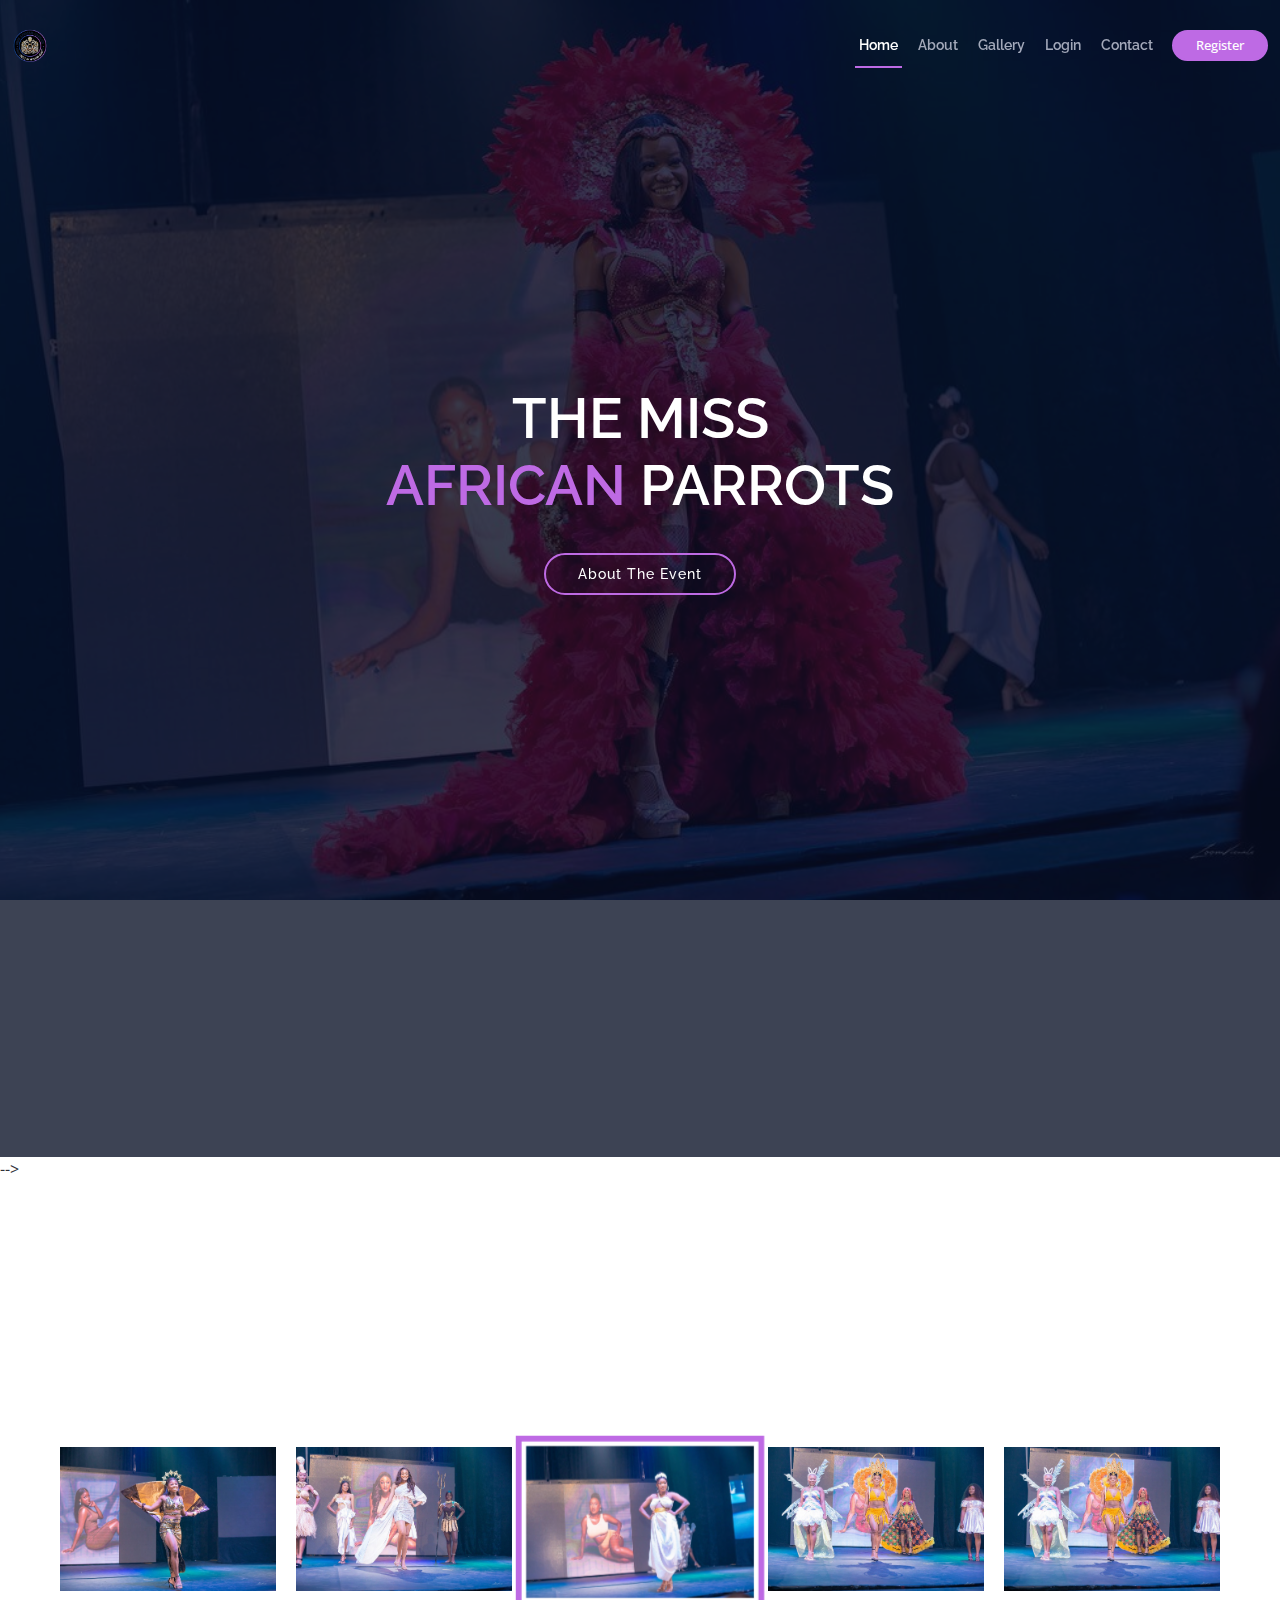
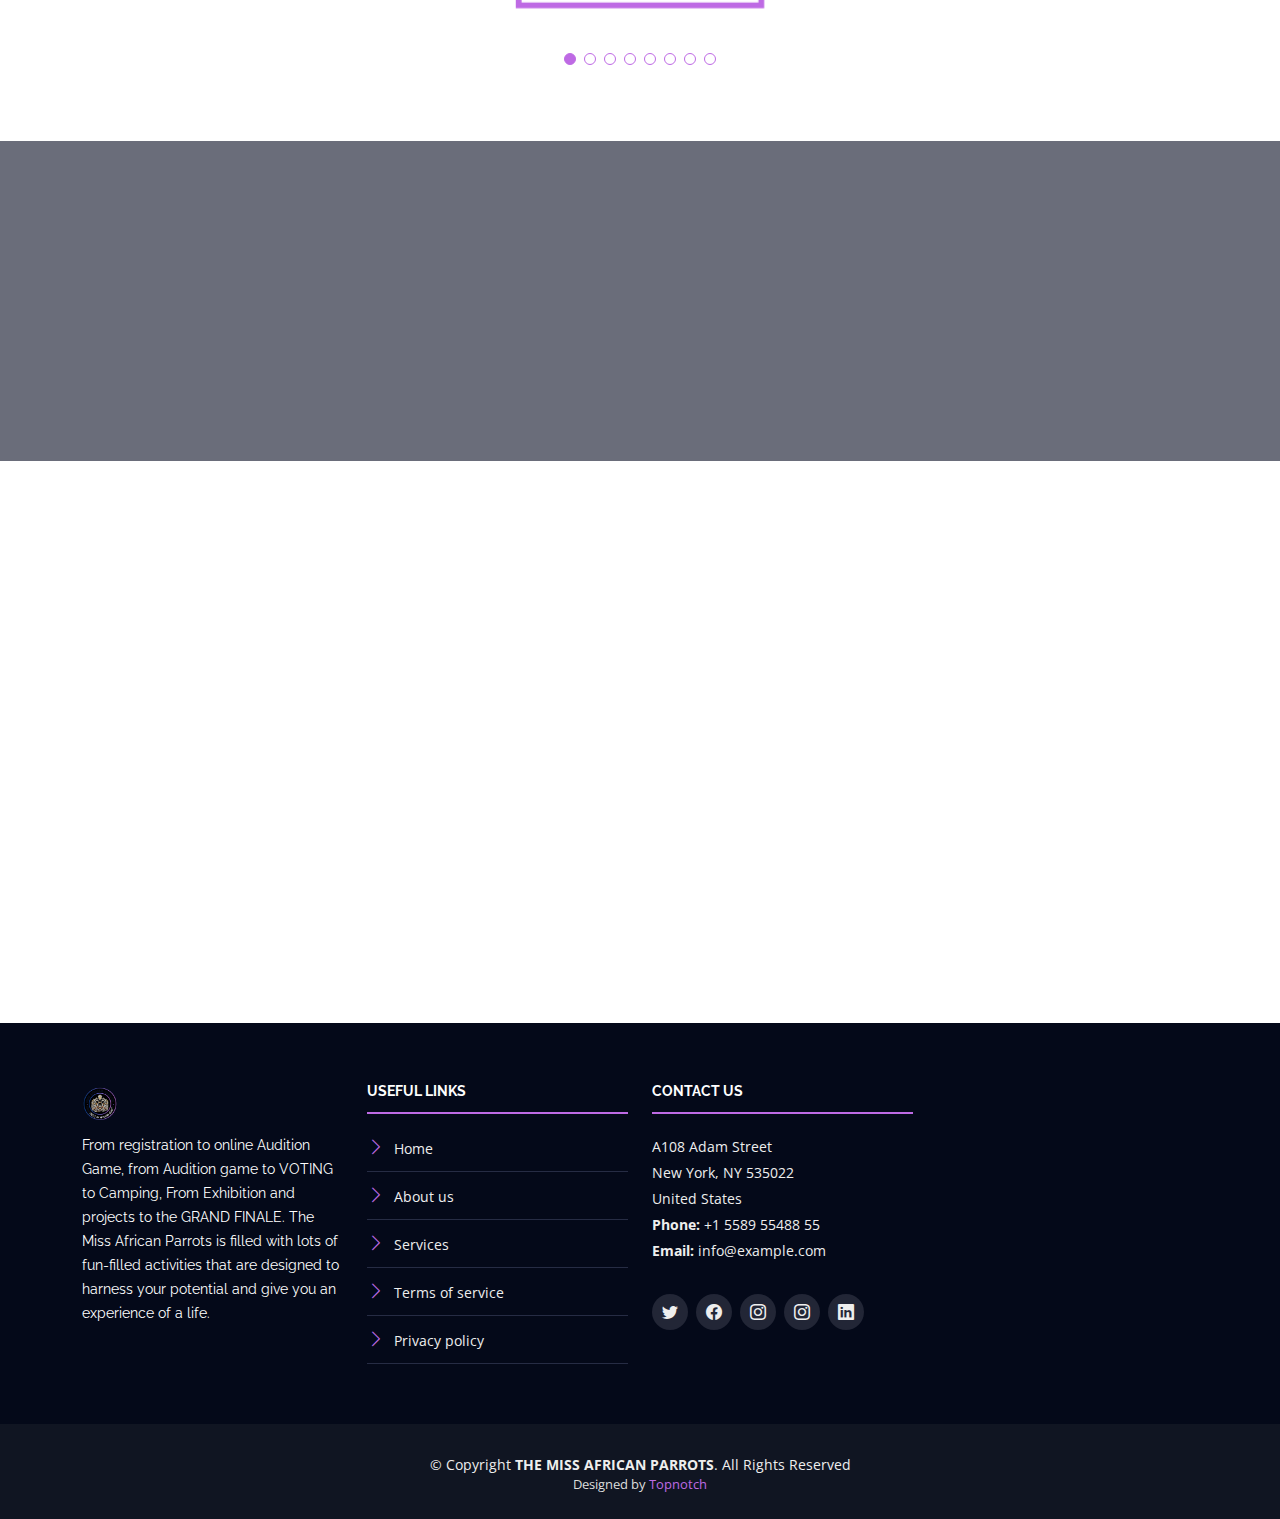
==== Miss African Parrot/index.html @ d66c67ad "Add initial africanparrot pageant files" ====
<!DOCTYPE html>
<html lang="en">

<head>
  <meta charset="utf-8">
  <meta content="width=device-width, initial-scale=1.0" name="viewport">

  <title>Home</title>
  <meta content="" name="description">
  <meta content="" name="keywords">

  <!-- Favicons -->
  <link href="assets/img1/IMG-20240123-WA0003-removebg-preview.png" rel="icon">
  <link href="assets/img1/IMG-20240123-WA0003-removebg-preview.png" rel="apple-touch-icon">

  <!-- Google Fonts -->
  <link href="https://fonts.googleapis.com/css?family=Open+Sans:300,300i,400,400i,700,700i|Raleway:300,400,500,700,800" rel="stylesheet">

  <!-- Vendor CSS Files -->
  <link href="assets/vendor/aos/aos.css" rel="stylesheet">
  <link href="assets/vendor/bootstrap/css/bootstrap.min.css" rel="stylesheet">
  <link href="assets/vendor/bootstrap-icons/bootstrap-icons.css" rel="stylesheet">
  <link href="assets/vendor/glightbox/css/glightbox.min.css" rel="stylesheet">
  <link href="assets/vendor/swiper/swiper-bundle.min.css" rel="stylesheet">

  <!-- Template Main CSS File -->
  <link href="assets/css/style.css" rel="stylesheet">

  <!-- =======================================================
  * Template Name: TheEvent
  * Updated: Jan 29 2024 with Bootstrap v5.3.2
  * Template URL: https://bootstrapmade.com/theevent-conference-event-bootstrap-template/
  * Author: BootstrapMade.com
  * License: https://bootstrapmade.com/license/
  ======================================================== -->
</head>

<body>

  <!-- ======= Header ======= -->
  <header id="header" class="d-flex align-items-center ">
    <div class="container-fluid container-xxl d-flex align-items-center">

      <div id="logo" class="me-auto">
        <!-- Uncomment below if you prefer to use a text logo -->
        <!-- <h1><a href="index.html">The<span>Event</span></a></h1>-->
        <a href="index.html" class="scrollto"><img src="assets/img1/IMG-20240123-WA0003-removebg-preview.png" alt="" title=""></a>
      </div>

      <nav id="navbar" class="navbar order-last order-lg-0">
        <ul>
          <li><a class="nav-link scrollto active" href="#hero">Home</a></li>
          <li><a class="nav-link scrollto" href="./speaker-details.html">About</a></li>
          <!--<li><a class="nav-link scrollto" href="#speakers">Speakers</a></li>-->
          <!--<li><a class="nav-link scrollto" href="#schedule">Schedule</a></li>-->
          <!--<li><a class="nav-link scrollto" href="#venue">Venue</a></li>-->
          <!--<li><a class="nav-link scrollto" href="#hotels">Hotels</a></li>-->
          <li><a class="nav-link scrollto" href="#gallery">Gallery</a></li>
          <li><a class="nav-link scrollto" href="./login.html">Login</a></li>
          <li><a class="nav-link scrollto" href="#contact">Contact</a></li>
        </ul>
        <i class="bi bi-list mobile-nav-toggle"></i>
      </nav><!-- .navbar -->
      <a class="buy-tickets scrollto" href="./rgister.html">Register</a>

    </div>
  </header><!-- End Header -->

  <!-- ======= Hero Section ======= -->
  <section id="hero">
    <div class="hero-container" data-aos="zoom-in" data-aos-delay="100">
      <h1 class="mb-4 pb-0">The Miss<br><span>African</span> Parrots</h1>
      <!--<p class="mb-4 pb-0">10-12 December, Downtown Conference Center, New York</p>-->
      <!--<a href="https://www.youtube.com/watch?v=jDDaplaOz7Q" class="glightbox play-btn mb-4"></a>-->
      <a href="./speaker-details.html" class="about-btn scrollto">About The Event</a>
    </div>
  </section><!-- End Hero Section -->

  <main id="main">

    <!-- ======= About Section ======= -->
    <section id="about">
      <div class="container position-relative" data-aos="fade-up">
        <div class="row">
          <div class="col-lg-6">
            <h2>Our Event</h2>
            <p>From registration to online Audition Game, from Audition game to VOTING to Camping, From
              Exhibition and projects to the GRAND FINALE. The Miss African Parrots is filled with lots of fun-filled 
              activities that are designed to harness your potential and give you an experience of a life.
            </p>
          </div>
          <!--<div class="col-lg-3">
            <h3>Where</h3>
            <p>Downtown Conference Center, New York</p>
          </div>
          <div class="col-lg-3">
            <h3>When</h3>
            <p>Monday to Wednesday<br>10-12 December</p>
          </div>-->
        </div>
      </div>
    </section><!-- End About Section -->

    <!-- ======= Speakers Section ======= -->
    <!--<section id="speakers">
      <div class="container" data-aos="fade-up">
        <div class="section-header">
          <h2>Event Speakers</h2>
          <p>Here are some of our speakers</p>
        </div>

        <div class="row">
          <div class="col-lg-4 col-md-6">
            <div class="speaker" data-aos="fade-up" data-aos-delay="100">
              <img src="assets/img/speakers/1.jpg" alt="Speaker 1" class="img-fluid">
              <div class="details">
                <h3><a href="speaker-details.html">Brenden Legros</a></h3>
                <p>Quas alias incidunt</p>
                <div class="social">
                  <a href=""><i class="bi bi-twitter"></i></a>
                  <a href=""><i class="bi bi-facebook"></i></a>
                  <a href=""><i class="bi bi-instagram"></i></a>
                  <a href=""><i class="bi bi-linkedin"></i></a>
                </div>
              </div>
            </div>
          </div>
          <div class="col-lg-4 col-md-6">
            <div class="speaker" data-aos="fade-up" data-aos-delay="200">
              <img src="assets/img/speakers/2.jpg" alt="Speaker 2" class="img-fluid">
              <div class="details">
                <h3><a href="speaker-details.html">Hubert Hirthe</a></h3>
                <p>Consequuntur odio aut</p>
                <div class="social">
                  <a href=""><i class="bi bi-twitter"></i></a>
                  <a href=""><i class="bi bi-facebook"></i></a>
                  <a href=""><i class="bi bi-instagram"></i></a>
                  <a href=""><i class="bi bi-linkedin"></i></a>
                </div>
              </div>
            </div>
          </div>
          <div class="col-lg-4 col-md-6">
            <div class="speaker" data-aos="fade-up" data-aos-delay="300">
              <img src="assets/img/speakers/3.jpg" alt="Speaker 3" class="img-fluid">
              <div class="details">
                <h3><a href="speaker-details.html">Cole Emmerich</a></h3>
                <p>Fugiat laborum et</p>
                <div class="social">
                  <a href=""><i class="bi bi-twitter"></i></a>
                  <a href=""><i class="bi bi-facebook"></i></a>
                  <a href=""><i class="bi bi-instagram"></i></a>
                  <a href=""><i class="bi bi-linkedin"></i></a>
                </div>
              </div>
            </div>
          </div>
          <div class="col-lg-4 col-md-6">
            <div class="speaker" data-aos="fade-up" data-aos-delay="100">
              <img src="assets/img/speakers/4.jpg" alt="Speaker 4" class="img-fluid">
              <div class="details">
                <h3><a href="speaker-details.html">Jack Christiansen</a></h3>
                <p>Debitis iure vero</p>
                <div class="social">
                  <a href=""><i class="bi bi-twitter"></i></a>
                  <a href=""><i class="bi bi-facebook"></i></a>
                  <a href=""><i class="bi bi-instagram"></i></a>
                  <a href=""><i class="bi bi-linkedin"></i></a>
                </div>
              </div>
            </div>
          </div>
          <div class="col-lg-4 col-md-6">
            <div class="speaker" data-aos="fade-up" data-aos-delay="200">
              <img src="assets/img/speakers/5.jpg" alt="Speaker 5" class="img-fluid">
              <div class="details">
                <h3><a href="speaker-details.html">Alejandrin Littel</a></h3>
                <p>Qui molestiae natus</p>
                <div class="social">
                  <a href=""><i class="bi bi-twitter"></i></a>
                  <a href=""><i class="bi bi-facebook"></i></a>
                  <a href=""><i class="bi bi-instagram"></i></a>
                  <a href=""><i class="bi bi-linkedin"></i></a>
                </div>
              </div>
            </div>
          </div>
          <div class="col-lg-4 col-md-6">
            <div class="speaker" data-aos="fade-up" data-aos-delay="300">
              <img src="assets/img/speakers/6.jpg" alt="Speaker 6" class="img-fluid">
              <div class="details">
                <h3><a href="speaker-details.html">Willow Trantow</a></h3>
                <p>Non autem dicta</p>
                <div class="social">
                  <a href=""><i class="bi bi-twitter"></i></a>
                  <a href=""><i class="bi bi-facebook"></i></a>
                  <a href=""><i class="bi bi-instagram"></i></a>
                  <a href=""><i class="bi bi-linkedin"></i></a>
                </div>
              </div>
            </div>
          </div>
        </div>
      </div>-->

    </section><!-- End Speakers Section -->

    <!-- ======= Schedule Section ======= -->
    <!--<section id="schedule" class="section-with-bg">
      <div class="container" data-aos="fade-up">
        <div class="section-header">
          <h2>Event Schedule</h2>
          <p>Here is our event schedule</p>
        </div>

        <ul class="nav nav-tabs" role="tablist" data-aos="fade-up" data-aos-delay="100">
          <li class="nav-item">
            <a class="nav-link active" href="#day-1" role="tab" data-bs-toggle="tab">Day 1</a>
          </li>
          <li class="nav-item">
            <a class="nav-link" href="#day-2" role="tab" data-bs-toggle="tab">Day 2</a>
          </li>
          <li class="nav-item">
            <a class="nav-link" href="#day-3" role="tab" data-bs-toggle="tab">Day 3</a>
          </li>
        </ul>

        <h3 class="sub-heading">Voluptatem nulla veniam soluta et corrupti consequatur neque eveniet officia. Eius
          necessitatibus voluptatem quis labore perspiciatis quia.</h3>

        <div class="tab-content row justify-content-center" data-aos="fade-up" data-aos-delay="200">

          <!-- Schdule Day 1 -->
          <!--=<div role="tabpanel" class="col-lg-9 tab-pane fade show active" id="day-1">

            <div class="row schedule-item">
              <div class="col-md-2"><time>09:30 AM</time></div>
              <div class="col-md-10">
                <h4>Registration</h4>
                <p>Fugit voluptas iusto maiores temporibus autem numquam magnam.</p>
              </div>
            </div>

            <div class="row schedule-item">
              <div class="col-md-2"><time>10:00 AM</time></div>
              <div class="col-md-10">
                <div class="speaker">
                  <img src="assets/img/speakers/1.jpg" alt="Brenden Legros">
                </div>
                <h4>Keynote <span>Brenden Legros</span></h4>
                <p>Facere provident incidunt quos voluptas.</p>
              </div>
            </div>

            <div class="row schedule-item">
              <div class="col-md-2"><time>11:00 AM</time></div>
              <div class="col-md-10">
                <div class="speaker">
                  <img src="assets/img/speakers/2.jpg" alt="Hubert Hirthe">
                </div>
                <h4>Et voluptatem iusto dicta nobis. <span>Hubert Hirthe</span></h4>
                <p>Maiores dignissimos neque qui cum accusantium ut sit sint inventore.</p>
              </div>
            </div>

            <div class="row schedule-item">
              <div class="col-md-2"><time>12:00 AM</time></div>
              <div class="col-md-10">
                <div class="speaker">
                  <img src="assets/img/speakers/3.jpg" alt="Cole Emmerich">
                </div>
                <h4>Explicabo et rerum quis et ut ea. <span>Cole Emmerich</span></h4>
                <p>Veniam accusantium laborum nihil eos eaque accusantium aspernatur.</p>
              </div>
            </div>

            <div class="row schedule-item">
              <div class="col-md-2"><time>02:00 PM</time></div>
              <div class="col-md-10">
                <div class="speaker">
                  <img src="assets/img/speakers/4.jpg" alt="Jack Christiansen">
                </div>
                <h4>Qui non qui vel amet culpa sequi. <span>Jack Christiansen</span></h4>
                <p>Nam ex distinctio voluptatem doloremque suscipit iusto.</p>
              </div>
            </div>

            <div class="row schedule-item">
              <div class="col-md-2"><time>03:00 PM</time></div>
              <div class="col-md-10">
                <div class="speaker">
                  <img src="assets/img/speakers/5.jpg" alt="Alejandrin Littel">
                </div>
                <h4>Quos ratione neque expedita asperiores. <span>Alejandrin Littel</span></h4>
                <p>Eligendi quo eveniet est nobis et ad temporibus odio quo.</p>
              </div>
            </div>

            <div class="row schedule-item">
              <div class="col-md-2"><time>04:00 PM</time></div>
              <div class="col-md-10">
                <div class="speaker">
                  <img src="assets/img/speakers/6.jpg" alt="Willow Trantow">
                </div>
                <h4>Quo qui praesentium nesciunt <span>Willow Trantow</span></h4>
                <p>Voluptatem et alias dolorum est aut sit enim neque veritatis.</p>
              </div>
            </div>

          </div>-->
          <!-- End Schdule Day 1 -->

          <!-- Schdule Day 2 -->
          <!--<div role="tabpanel" class="col-lg-9  tab-pane fade" id="day-2">

            <div class="row schedule-item">
              <div class="col-md-2"><time>10:00 AM</time></div>
              <div class="col-md-10">
                <div class="speaker">
                  <img src="assets/img/speakers/1.jpg" alt="Brenden Legros">
                </div>
                <h4>Libero corrupti explicabo itaque. <span>Brenden Legros</span></h4>
                <p>Facere provident incidunt quos voluptas.</p>
              </div>
            </div>

            <div class="row schedule-item">
              <div class="col-md-2"><time>11:00 AM</time></div>
              <div class="col-md-10">
                <div class="speaker">
                  <img src="assets/img/speakers/2.jpg" alt="Hubert Hirthe">
                </div>
                <h4>Et voluptatem iusto dicta nobis. <span>Hubert Hirthe</span></h4>
                <p>Maiores dignissimos neque qui cum accusantium ut sit sint inventore.</p>
              </div>
            </div>

            <div class="row schedule-item">
              <div class="col-md-2"><time>12:00 AM</time></div>
              <div class="col-md-10">
                <div class="speaker">
                  <img src="assets/img/speakers/3.jpg" alt="Cole Emmerich">
                </div>
                <h4>Explicabo et rerum quis et ut ea. <span>Cole Emmerich</span></h4>
                <p>Veniam accusantium laborum nihil eos eaque accusantium aspernatur.</p>
              </div>
            </div>

            <div class="row schedule-item">
              <div class="col-md-2"><time>02:00 PM</time></div>
              <div class="col-md-10">
                <div class="speaker">
                  <img src="assets/img/speakers/4.jpg" alt="Jack Christiansen">
                </div>
                <h4>Qui non qui vel amet culpa sequi. <span>Jack Christiansen</span></h4>
                <p>Nam ex distinctio voluptatem doloremque suscipit iusto.</p>
              </div>
            </div>

            <div class="row schedule-item">
              <div class="col-md-2"><time>03:00 PM</time></div>
              <div class="col-md-10">
                <div class="speaker">
                  <img src="assets/img/speakers/5.jpg" alt="Alejandrin Littel">
                </div>
                <h4>Quos ratione neque expedita asperiores. <span>Alejandrin Littel</span></h4>
                <p>Eligendi quo eveniet est nobis et ad temporibus odio quo.</p>
              </div>
            </div>

            <div class="row schedule-item">
              <div class="col-md-2"><time>04:00 PM</time></div>
              <div class="col-md-10">
                <div class="speaker">
                  <img src="assets/img/speakers/6.jpg" alt="Willow Trantow">
                </div>
                <h4>Quo qui praesentium nesciunt <span>Willow Trantow</span></h4>
                <p>Voluptatem et alias dolorum est aut sit enim neque veritatis.</p>
              </div>
            </div>

          </div>-->
          <!-- End Schdule Day 2 -->

          <!-- Schdule Day 3 -->
          <!--<div role="tabpanel" class="col-lg-9  tab-pane fade" id="day-3">

            <div class="row schedule-item">
              <div class="col-md-2"><time>10:00 AM</time></div>
              <div class="col-md-10">
                <div class="speaker">
                  <img src="assets/img/speakers/2.jpg" alt="Hubert Hirthe">
                </div>
                <h4>Et voluptatem iusto dicta nobis. <span>Hubert Hirthe</span></h4>
                <p>Maiores dignissimos neque qui cum accusantium ut sit sint inventore.</p>
              </div>
            </div>

            <div class="row schedule-item">
              <div class="col-md-2"><time>11:00 AM</time></div>
              <div class="col-md-10">
                <div class="speaker">
                  <img src="assets/img/speakers/3.jpg" alt="Cole Emmerich">
                </div>
                <h4>Explicabo et rerum quis et ut ea. <span>Cole Emmerich</span></h4>
                <p>Veniam accusantium laborum nihil eos eaque accusantium aspernatur.</p>
              </div>
            </div>

            <div class="row schedule-item">
              <div class="col-md-2"><time>12:00 AM</time></div>
              <div class="col-md-10">
                <div class="speaker">
                  <img src="assets/img/speakers/1.jpg" alt="Brenden Legros">
                </div>
                <h4>Libero corrupti explicabo itaque. <span>Brenden Legros</span></h4>
                <p>Facere provident incidunt quos voluptas.</p>
              </div>
            </div>

            <div class="row schedule-item">
              <div class="col-md-2"><time>02:00 PM</time></div>
              <div class="col-md-10">
                <div class="speaker">
                  <img src="assets/img/speakers/4.jpg" alt="Jack Christiansen">
                </div>
                <h4>Qui non qui vel amet culpa sequi. <span>Jack Christiansen</span></h4>
                <p>Nam ex distinctio voluptatem doloremque suscipit iusto.</p>
              </div>
            </div>

            <div class="row schedule-item">
              <div class="col-md-2"><time>03:00 PM</time></div>
              <div class="col-md-10">
                <div class="speaker">
                  <img src="assets/img/speakers/5.jpg" alt="Alejandrin Littel">
                </div>
                <h4>Quos ratione neque expedita asperiores. <span>Alejandrin Littel</span></h4>
                <p>Eligendi quo eveniet est nobis et ad temporibus odio quo.</p>
              </div>
            </div>

            <div class="row schedule-item">
              <div class="col-md-2"><time>04:00 PM</time></div>
              <div class="col-md-10">
                <div class="speaker">
                  <img src="assets/img/speakers/6.jpg" alt="Willow Trantow">
                </div>
                <h4>Quo qui praesentium nesciunt <span>Willow Trantow</span></h4>
                <p>Voluptatem et alias dolorum est aut sit enim neque veritatis.</p>
              </div>
            </div>

          </div>-->
          <!-- End Schdule Day 2 -->

        </div>

      </div>

    </section>--><!-- End Schedule Section -->

    <!-- ======= Venue Section ======= -->
    <!--<section id="venue">

      <div class="container-fluid" data-aos="fade-up">

        <div class="section-header">
          <h2>Event Venue</h2>
          <p>Event venue location info and gallery</p>
        </div>

        <div class="row g-0">
          <div class="col-lg-6 venue-map">
            <iframe src="https://www.google.com/maps/embed?pb=!1m14!1m8!1m3!1d12097.433213460943!2d-74.0062269!3d40.7101282!3m2!1i1024!2i768!4f13.1!3m3!1m2!1s0x0%3A0xb89d1fe6bc499443!2sDowntown+Conference+Center!5e0!3m2!1smk!2sbg!4v1539943755621" frameborder="0" style="border:0" allowfullscreen></iframe>
          </div>

          <div class="col-lg-6 venue-info">
            <div class="row justify-content-center">
              <div class="col-11 col-lg-8 position-relative">
                <h3>Downtown Conference Center, New York</h3>
                <p>Iste nobis eum sapiente sunt enim dolores labore accusantium autem. Cumque beatae ipsam. Est quae sit qui voluptatem corporis velit. Qui maxime accusamus possimus. Consequatur sequi et ea suscipit enim nesciunt quia velit.</p>
              </div>
            </div>
          </div>
        </div>

      </div>

      <div class="container-fluid venue-gallery-container" data-aos="fade-up" data-aos-delay="100">
        <div class="row g-0">

          <div class="col-lg-3 col-md-4">
            <div class="venue-gallery">
              <a href="assets/img/venue-gallery/1.jpg" class="glightbox" data-gall="venue-gallery">
                <img src="assets/img/venue-gallery/1.jpg" alt="" class="img-fluid">
              </a>
            </div>
          </div>

          <div class="col-lg-3 col-md-4">
            <div class="venue-gallery">
              <a href="assets/img/venue-gallery/2.jpg" class="glightbox" data-gall="venue-gallery">
                <img src="assets/img/venue-gallery/2.jpg" alt="" class="img-fluid">
              </a>
            </div>
          </div>

          <div class="col-lg-3 col-md-4">
            <div class="venue-gallery">
              <a href="assets/img/venue-gallery/3.jpg" class="glightbox" data-gall="venue-gallery">
                <img src="assets/img/venue-gallery/3.jpg" alt="" class="img-fluid">
              </a>
            </div>
          </div>

          <div class="col-lg-3 col-md-4">
            <div class="venue-gallery">
              <a href="assets/img/venue-gallery/4.jpg" class="glightbox" data-gall="venue-gallery">
                <img src="assets/img/venue-gallery/4.jpg" alt="" class="img-fluid">
              </a>
            </div>
          </div>

          <div class="col-lg-3 col-md-4">
            <div class="venue-gallery">
              <a href="assets/img/venue-gallery/5.jpg" class="glightbox" data-gall="venue-gallery">
                <img src="assets/img/venue-gallery/5.jpg" alt="" class="img-fluid">
              </a>
            </div>
          </div>

          <div class="col-lg-3 col-md-4">
            <div class="venue-gallery">
              <a href="assets/img/venue-gallery/6.jpg" class="glightbox" data-gall="venue-gallery">
                <img src="assets/img/venue-gallery/6.jpg" alt="" class="img-fluid">
              </a>
            </div>
          </div>

          <div class="col-lg-3 col-md-4">
            <div class="venue-gallery">
              <a href="assets/img/venue-gallery/7.jpg" class="glightbox" data-gall="venue-gallery">
                <img src="assets/img/venue-gallery/7.jpg" alt="" class="img-fluid">
              </a>
            </div>
          </div>

          <div class="col-lg-3 col-md-4">
            <div class="venue-gallery">
              <a href="assets/img/venue-gallery/8.jpg" class="glightbox" data-gall="venue-gallery">
                <img src="assets/img/venue-gallery/8.jpg" alt="" class="img-fluid">
              </a>
            </div>
          </div>

        </div>
      </div>

    </section>--><!-- End Venue Section -->

    <!-- ======= Hotels Section ======= -->
    <!--<section id="hotels" class="section-with-bg">

      <div class="container" data-aos="fade-up">
        <div class="section-header">
          <h2>Hotels</h2>
          <p>Her are some nearby hotels</p>
        </div>

        <div class="row" data-aos="fade-up" data-aos-delay="100">

          <div class="col-lg-4 col-md-6">
            <div class="hotel">
              <div class="hotel-img">
                <img src="assets/img/hotels/1.jpg" alt="Hotel 1" class="img-fluid">
              </div>
              <h3><a href="#">Hotel 1</a></h3>
              <div class="stars">
                <i class="bi bi-star-fill"></i>
                <i class="bi bi-star-fill"></i>
                <i class="bi bi-star-fill"></i>
                <i class="bi bi-star-fill"></i>
                <i class="bi bi-star-fill"></i>
              </div>
              <p>0.4 Mile from the Venue</p>
            </div>
          </div>

          <div class="col-lg-4 col-md-6">
            <div class="hotel">
              <div class="hotel-img">
                <img src="assets/img/hotels/2.jpg" alt="Hotel 2" class="img-fluid">
              </div>
              <h3><a href="#">Hotel 2</a></h3>
              <div class="stars">
                <i class="bi bi-star-fill"></i>
                <i class="bi bi-star-fill"></i>
                <i class="bi bi-star-fill"></i>
                <i class="bi bi-star-fill"></i>
                <i class="bi bi-star-fill-half-full"></i>
              </div>
              <p>0.5 Mile from the Venue</p>
            </div>
          </div>

          <div class="col-lg-4 col-md-6">
            <div class="hotel">
              <div class="hotel-img">
                <img src="assets/img/hotels/3.jpg" alt="Hotel 3" class="img-fluid">
              </div>
              <h3><a href="#">Hotel 3</a></h3>
              <div class="stars">
                <i class="bi bi-star-fill"></i>
                <i class="bi bi-star-fill"></i>
                <i class="bi bi-star-fill"></i>
                <i class="bi bi-star-fill"></i>
              </div>
              <p>0.6 Mile from the Venue</p>
            </div>
          </div>

        </div>
      </div>

    </section>--><!-- End Hotels Section -->

    <!-- ======= Gallery Section ======= -->
    <section id="gallery">

      <div class="container" data-aos="fade-up">
        <div class="section-header">
          <h2>Gallery</h2>
          <p>Check our gallery from the recent events</p>
        </div>
      </div>

      <div class="gallery-slider swiper">
        <div class="swiper-wrapper align-items-center">
          <div class="swiper-slide"><a href="assets/img1/IMG-20240201-WA0002.jpg" class="gallery-lightbox"><img src="assets/img1/IMG-20240201-WA0002.jpg" class="img-fluid" alt=""></a></div>
          <div class="swiper-slide"><a href="assets/img1/IMG-20240201-WA0003.jpg" class="gallery-lightbox"><img src="assets/img1/IMG-20240201-WA0004.jpg" class="img-fluid" alt=""></a></div>
          <div class="swiper-slide"><a href="assets/img1/IMG-20240201-WA0004.jpg" class="gallery-lightbox"><img src="assets/img1/IMG-20240201-WA0004.jpg" class="img-fluid" alt=""></a></div>
          <div class="swiper-slide"><a href="assets/img1/IMG-20240201-WA0005.jpg" class="gallery-lightbox"><img src="assets/img1/IMG-20240201-WA0005.jpg" class="img-fluid" alt=""></a></div>
          <div class="swiper-slide"><a href="assets/img1/IMG-20240201-WA0006.jpg" class="gallery-lightbox"><img src="assets/img1/IMG-20240201-WA0006.jpg" class="img-fluid" alt=""></a></div>
          <div class="swiper-slide"><a href="assets/img1/IMG-20240201-WA0007.jpg" class="gallery-lightbox"><img src="assets/img1/IMG-20240201-WA0007.jpg" class="img-fluid" alt=""></a></div>
          <div class="swiper-slide"><a href="assets/img1/IMG-20240201-WA0009.jpg" class="gallery-lightbox"><img src="assets/img1/IMG-20240201-WA0009.jpg" class="img-fluid" alt=""></a></div>
          <div class="swiper-slide"><a href="assets/img1/IMG-20240201-WA0010.jpg" class="gallery-lightbox"><img src="assets/img1/IMG-20240201-WA0010.jpg" class="img-fluid" alt=""></a></div>
        </div>
        <div class="swiper-pagination"></div>
      </div>

    </section><!-- End Gallery Section -->

    <!-- ======= Supporters Section ======= -->
    <!--<section id="supporters" class="section-with-bg">

      <div class="container" data-aos="fade-up">
        <div class="section-header">
          <h2>Sponsors</h2>
        </div>

        <div class="row no-gutters supporters-wrap clearfix" data-aos="zoom-in" data-aos-delay="100">

          <div class="col-lg-3 col-md-4 col-xs-6">
            <div class="supporter-logo">
              <img src="assets/img/supporters/1.png" class="img-fluid" alt="">
            </div>
          </div>

          <div class="col-lg-3 col-md-4 col-xs-6">
            <div class="supporter-logo">
              <img src="assets/img/supporters/2.png" class="img-fluid" alt="">
            </div>
          </div>

          <div class="col-lg-3 col-md-4 col-xs-6">
            <div class="supporter-logo">
              <img src="assets/img/supporters/3.png" class="img-fluid" alt="">
            </div>
          </div>

          <div class="col-lg-3 col-md-4 col-xs-6">
            <div class="supporter-logo">
              <img src="assets/img/supporters/4.png" class="img-fluid" alt="">
            </div>
          </div>

          <div class="col-lg-3 col-md-4 col-xs-6">
            <div class="supporter-logo">
              <img src="assets/img/supporters/5.png" class="img-fluid" alt="">
            </div>
          </div>

          <div class="col-lg-3 col-md-4 col-xs-6">
            <div class="supporter-logo">
              <img src="assets/img/supporters/6.png" class="img-fluid" alt="">
            </div>
          </div>

          <div class="col-lg-3 col-md-4 col-xs-6">
            <div class="supporter-logo">
              <img src="assets/img/supporters/7.png" class="img-fluid" alt="">
            </div>
          </div>

          <div class="col-lg-3 col-md-4 col-xs-6">
            <div class="supporter-logo">
              <img src="assets/img/supporters/8.png" class="img-fluid" alt="">
            </div>
          </div>

        </div>

      </div>

    </section>--><!-- End Sponsors Section -->

    <!-- =======  F.A.Q Section ======= -->
    <!--<section id="faq">

      <div class="container" data-aos="fade-up">

        <div class="section-header">
          <h2>F.A.Q </h2>
        </div>

        <div class="row justify-content-center" data-aos="fade-up" data-aos-delay="100">
          <div class="col-lg-9">

            <ul class="faq-list">

              <li>
                <div data-bs-toggle="collapse" class="collapsed question" href="#faq1">Non consectetur a erat nam at lectus urna duis? <i class="bi bi-chevron-down icon-show"></i><i class="bi bi-chevron-up icon-close"></i></div>
                <div id="faq1" class="collapse" data-bs-parent=".faq-list">
                  <p>
                    Feugiat pretium nibh ipsum consequat. Tempus iaculis urna id volutpat lacus laoreet non curabitur gravida. Venenatis lectus magna fringilla urna porttitor rhoncus dolor purus non.
                  </p>
                </div>
              </li>

              <li>
                <div data-bs-toggle="collapse" href="#faq2" class="collapsed question">Feugiat scelerisque varius morbi enim nunc faucibus a pellentesque? <i class="bi bi-chevron-down icon-show"></i><i class="bi bi-chevron-up icon-close"></i></div>
                <div id="faq2" class="collapse" data-bs-parent=".faq-list">
                  <p>
                    Dolor sit amet consectetur adipiscing elit pellentesque habitant morbi. Id interdum velit laoreet id donec ultrices. Fringilla phasellus faucibus scelerisque eleifend donec pretium. Est pellentesque elit ullamcorper dignissim. Mauris ultrices eros in cursus turpis massa tincidunt dui.
                  </p>
                </div>
              </li>

              <li>
                <div data-bs-toggle="collapse" href="#faq3" class="collapsed question">Dolor sit amet consectetur adipiscing elit pellentesque habitant morbi? <i class="bi bi-chevron-down icon-show"></i><i class="bi bi-chevron-up icon-close"></i></div>
                <div id="faq3" class="collapse" data-bs-parent=".faq-list">
                  <p>
                    Eleifend mi in nulla posuere sollicitudin aliquam ultrices sagittis orci. Faucibus pulvinar elementum integer enim. Sem nulla pharetra diam sit amet nisl suscipit. Rutrum tellus pellentesque eu tincidunt. Lectus urna duis convallis convallis tellus. Urna molestie at elementum eu facilisis sed odio morbi quis
                  </p>
                </div>
              </li>

              <li>
                <div data-bs-toggle="collapse" href="#faq4" class="collapsed question">Ac odio tempor orci dapibus. Aliquam eleifend mi in nulla? <i class="bi bi-chevron-down icon-show"></i><i class="bi bi-chevron-up icon-close"></i></div>
                <div id="faq4" class="collapse" data-bs-parent=".faq-list">
                  <p>
                    Dolor sit amet consectetur adipiscing elit pellentesque habitant morbi. Id interdum velit laoreet id donec ultrices. Fringilla phasellus faucibus scelerisque eleifend donec pretium. Est pellentesque elit ullamcorper dignissim. Mauris ultrices eros in cursus turpis massa tincidunt dui.
                  </p>
                </div>
              </li>

              <li>
                <div data-bs-toggle="collapse" href="#faq5" class="collapsed question">Tempus quam pellentesque nec nam aliquam sem et tortor consequat? <i class="bi bi-chevron-down icon-show"></i><i class="bi bi-chevron-up icon-close"></i></div>
                <div id="faq5" class="collapse" data-bs-parent=".faq-list">
                  <p>
                    Molestie a iaculis at erat pellentesque adipiscing commodo. Dignissim suspendisse in est ante in. Nunc vel risus commodo viverra maecenas accumsan. Sit amet nisl suscipit adipiscing bibendum est. Purus gravida quis blandit turpis cursus in
                  </p>
                </div>
              </li>

              <li>
                <div data-bs-toggle="collapse" href="#faq6" class="collapsed question">Tortor vitae purus faucibus ornare. Varius vel pharetra vel turpis nunc eget lorem dolor? <i class="bi bi-chevron-down icon-show"></i><i class="bi bi-chevron-up icon-close"></i></div>
                <div id="faq6" class="collapse" data-bs-parent=".faq-list">
                  <p>
                    Laoreet sit amet cursus sit amet dictum sit amet justo. Mauris vitae ultricies leo integer malesuada nunc vel. Tincidunt eget nullam non nisi est sit amet. Turpis nunc eget lorem dolor sed. Ut venenatis tellus in metus vulputate eu scelerisque. Pellentesque diam volutpat commodo sed egestas egestas fringilla phasellus faucibus. Nibh tellus molestie nunc non blandit massa enim nec.
                  </p>
                </div>
              </li>

            </ul>

          </div>
        </div>

      </div>

    </section>--><!-- End  F.A.Q Section -->

    <!-- ======= Subscribe Section ======= -->
    <section id="subscribe">
      <div class="container" data-aos="zoom-in">
        <div class="section-header">
          <h2>Newsletter</h2>
          <p>Be among the first to get our latest news by subscribing to our newsletter</p>
        </div>

        <form method="POST" action="#">
          <div class="row justify-content-center">
            <div class="col-lg-6 col-md-10 d-flex">
              <input type="text" class="form-control" placeholder="Enter your Email">
              <button type="submit" class="ms-2">Subscribe</button>
            </div>
          </div>
        </form>

      </div>
    </section><!-- End Subscribe Section -->

    <!-- ======= Buy Ticket Section ======= -->
    <!--<section id="buy-tickets" class="section-with-bg">
      <div class="container" data-aos="fade-up">

        <div class="section-header">
          <h2>Buy Tickets</h2>
          <p>Velit consequatur consequatur inventore iste fugit unde omnis eum aut.</p>
        </div>

        <div class="row">
          <div class="col-lg-4" data-aos="fade-up" data-aos-delay="100">
            <div class="card mb-5 mb-lg-0">
              <div class="card-body">
                <h5 class="card-title text-muted text-uppercase text-center">Standard Access</h5>
                <h6 class="card-price text-center">$150</h6>
                <hr>
                <ul class="fa-ul">
                  <li><span class="fa-li"><i class="fa fa-check"></i></span>Regular Seating</li>
                  <li><span class="fa-li"><i class="fa fa-check"></i></span>Coffee Break</li>
                  <li><span class="fa-li"><i class="fa fa-check"></i></span>Custom Badge</li>
                  <li class="text-muted"><span class="fa-li"><i class="fa fa-times"></i></span>Community Access</li>
                  <li class="text-muted"><span class="fa-li"><i class="fa fa-times"></i></span>Workshop Access</li>
                  <li class="text-muted"><span class="fa-li"><i class="fa fa-times"></i></span>After Party</li>
                </ul>
                <hr>
                <div class="text-center">
                  <button type="button" class="btn" data-bs-toggle="modal" data-bs-target="#buy-ticket-modal" data-ticket-type="standard-access">Buy Now</button>
                </div>
              </div>
            </div>
          </div>
          <div class="col-lg-4" data-aos="fade-up" data-aos-delay="200">
            <div class="card mb-5 mb-lg-0">
              <div class="card-body">
                <h5 class="card-title text-muted text-uppercase text-center">Pro Access</h5>
                <h6 class="card-price text-center">$250</h6>
                <hr>
                <ul class="fa-ul">
                  <li><span class="fa-li"><i class="fa fa-check"></i></span>Regular Seating</li>
                  <li><span class="fa-li"><i class="fa fa-check"></i></span>Coffee Break</li>
                  <li><span class="fa-li"><i class="fa fa-check"></i></span>Custom Badge</li>
                  <li><span class="fa-li"><i class="fa fa-check"></i></span>Community Access</li>
                  <li class="text-muted"><span class="fa-li"><i class="fa fa-times"></i></span>Workshop Access</li>
                  <li class="text-muted"><span class="fa-li"><i class="fa fa-times"></i></span>After Party</li>
                </ul>
                <hr>
                <div class="text-center">
                  <button type="button" class="btn" data-bs-toggle="modal" data-bs-target="#buy-ticket-modal" data-ticket-type="pro-access">Buy Now</button>
                </div>
              </div>
            </div>
          </div>-->
          <!-- Pro Tier -->
          <!--<div class="col-lg-4" data-aos="fade-up" data-aos-delay="300">
            <div class="card">
              <div class="card-body">
                <h5 class="card-title text-muted text-uppercase text-center">Premium Access</h5>
                <h6 class="card-price text-center">$350</h6>
                <hr>
                <ul class="fa-ul">
                  <li><span class="fa-li"><i class="fa fa-check"></i></span>Regular Seating</li>
                  <li><span class="fa-li"><i class="fa fa-check"></i></span>Coffee Break</li>
                  <li><span class="fa-li"><i class="fa fa-check"></i></span>Custom Badge</li>
                  <li><span class="fa-li"><i class="fa fa-check"></i></span>Community Access</li>
                  <li><span class="fa-li"><i class="fa fa-check"></i></span>Workshop Access</li>
                  <li><span class="fa-li"><i class="fa fa-check"></i></span>After Party</li>
                </ul>
                <hr>
                <div class="text-center">
                  <button type="button" class="btn" data-bs-toggle="modal" data-bs-target="#buy-ticket-modal" data-ticket-type="premium-access">Buy Now</button>
                </div>

              </div>
            </div>
          </div>
        </div>

      </div>-->

      <!-- Modal Order Form -->
      <!--<div id="buy-ticket-modal" class="modal fade">
        <div class="modal-dialog" role="document">
          <div class="modal-content">
            <div class="modal-header">
              <h4 class="modal-title">Buy Tickets</h4>
              <button type="button" class="btn-close" data-bs-dismiss="modal" aria-label="Close"></button>
            </div>
            <div class="modal-body">
              <form method="POST" action="#">
                <div class="form-group">
                  <input type="text" class="form-control" name="your-name" placeholder="Your Name">
                </div>
                <div class="form-group mt-3">
                  <input type="text" class="form-control" name="your-email" placeholder="Your Email">
                </div>
                <div class="form-group mt-3">
                  <select id="ticket-type" name="ticket-type" class="form-select">
                    <option value="">-- Select Your Ticket Type --</option>
                    <option value="standard-access">Standard Access</option>
                    <option value="pro-access">Pro Access</option>
                    <option value="premium-access">Premium Access</option>
                  </select>
                </div>
                <div class="text-center mt-3">
                  <button type="submit" class="btn">Buy Now</button>
                </div>
              </form>
            </div>
          </div>--><!-- /.modal-content -->
        </div><!-- /.modal-dialog -->
      </div><!-- /.modal -->

    </section><!-- End Buy Ticket Section -->

    <!-- ======= Contact Section ======= -->
    <section id="contact" class="section-bg">

      <div class="container" data-aos="fade-up">

        <div class="section-header">
          <h2>Contact Us</h2>
          <!--<p>Nihil officia ut sint molestiae tenetur.</p>-->
        </div>

        <!--<div class="row contact-info">

          <div class="col-md-4">
            <div class="contact-address">
              <i class="bi bi-geo-alt"></i>
              <h3>Address</h3>
              <address>A108 Adam Street, NY 535022, USA</address>
            </div>
          </div>

          <div class="col-md-4">
            <div class="contact-phone">
              <i class="bi bi-phone"></i>
              <h3>Phone Number</h3>
              <p><a href="tel:+155895548855">+1 5589 55488 55</a></p>
            </div>
          </div>

          <div class="col-md-4">
            <div class="contact-email">
              <i class="bi bi-envelope"></i>
              <h3>Email</h3>
              <p><a href="mailto:info@example.com">info@example.com</a></p>
            </div>
          </div>

        </div>-->

        <div class="form">
          <form action="forms/contact.php" method="post" role="form" class="php-email-form">
            <div class="row">
              <div class="form-group col-md-6">
                <input type="text" name="name" class="form-control" id="name" placeholder="Your Name" required>
              </div>
              <div class="form-group col-md-6 mt-3 mt-md-0">
                <input type="email" class="form-control" name="email" id="email" placeholder="Your Email" required>
              </div>
            </div>
            <div class="form-group mt-3">
              <input type="text" class="form-control" name="subject" id="subject" placeholder="Subject" required>
            </div>
            <div class="form-group mt-3">
              <textarea class="form-control" name="message" rows="5" placeholder="Message" required></textarea>
            </div>
            <div class="my-3">
              <div class="loading">Loading</div>
              <div class="error-message"></div>
              <div class="sent-message">Your message has been sent. Thank you!</div>
            </div>
            <div class="text-center"><button type="submit">Send Message</button></div>
          </form>
        </div>

      </div>
    </section><!-- End Contact Section -->

  </main><!-- End #main -->

  <!-- ======= Footer ======= -->
  <footer id="footer">
    <div class="footer-top">
      <div class="container">
        <div class="row">

          <div class="col-lg-3 col-md-6 footer-info">
            <img src="assets/img1/IMG-20240123-WA0003-removebg-preview.png" alt="TheEvenet">
            <p>From registration to online Audition Game, from Audition game to VOTING to Camping, From Exhibition and projects to the GRAND FINALE. The Miss African Parrots is filled with lots of fun-filled activities that are designed to harness your potential and give you an experience of a life.</p>
          </div>

          <div class="col-lg-3 col-md-6 footer-links">
            <h4>Useful Links</h4>
            <ul>
              <li><i class="bi bi-chevron-right"></i> <a href="#">Home</a></li>
              <li><i class="bi bi-chevron-right"></i> <a href="#">About us</a></li>
              <li><i class="bi bi-chevron-right"></i> <a href="#">Services</a></li>
              <li><i class="bi bi-chevron-right"></i> <a href="#">Terms of service</a></li>
              <li><i class="bi bi-chevron-right"></i> <a href="#">Privacy policy</a></li>
            </ul>
          </div>

          <!--<div class="col-lg-3 col-md-6 footer-links">
            <h4>Useful Links</h4>
            <ul>
              <li><i class="bi bi-chevron-right"></i> <a href="#">Home</a></li>
              <li><i class="bi bi-chevron-right"></i> <a href="#">About us</a></li>
              <li><i class="bi bi-chevron-right"></i> <a href="#">Services</a></li>
              <li><i class="bi bi-chevron-right"></i> <a href="#">Terms of service</a></li>
              <li><i class="bi bi-chevron-right"></i> <a href="#">Privacy policy</a></li>
            </ul>
          </div>-->

          <div class="col-lg-3 col-md-6 footer-contact">
            <h4>Contact Us</h4>
            <p>
              A108 Adam Street <br>
              New York, NY 535022<br>
              United States <br>
              <strong>Phone:</strong> +1 5589 55488 55<br>
              <strong>Email:</strong> info@example.com<br>
            </p>

            <div class="social-links">
              <a href="#" class="twitter"><i class="bi bi-twitter"></i></a>
              <a href="#" class="facebook"><i class="bi bi-facebook"></i></a>
              <a href="#" class="instagram"><i class="bi bi-instagram"></i></a>
              <a href="#" class="google-plus"><i class="bi bi-instagram"></i></a>
              <a href="#" class="linkedin"><i class="bi bi-linkedin"></i></a>
            </div>

          </div>

        </div>
      </div>
    </div>

    <div class="container">
      <div class="copyright">
        &copy; Copyright <strong>THE MISS AFRICAN PARROTS</strong>. All Rights Reserved
      </div>
      <div class="credits">
        <!--
        All the links in the footer should remain intact.
        You can delete the links only if you purchased the pro version.
        Licensing information: https://bootstrapmade.com/license/
        Purchase the pro version with working PHP/AJAX contact form: https://bootstrapmade.com/buy/?theme=TheEvent
      -->
        Designed by <a href="https://bootstrapmade.com/">Topnotch</a>
      </div>
    </div>
  </footer><!-- End  Footer -->

  <a href="#" class="back-to-top d-flex align-items-center justify-content-center"><i class="bi bi-arrow-up-short"></i></a>

  <!-- Vendor JS Files -->
  <script src="assets/vendor/aos/aos.js"></script>
  <script src="assets/vendor/bootstrap/js/bootstrap.bundle.min.js"></script>
  <script src="assets/vendor/glightbox/js/glightbox.min.js"></script>
  <script src="assets/vendor/swiper/swiper-bundle.min.js"></script>
  <script src="assets/vendor/php-email-form/validate.js"></script>

  <!-- Template Main JS File -->
  <script src="assets/js/main.js"></script>

</body>

</html>
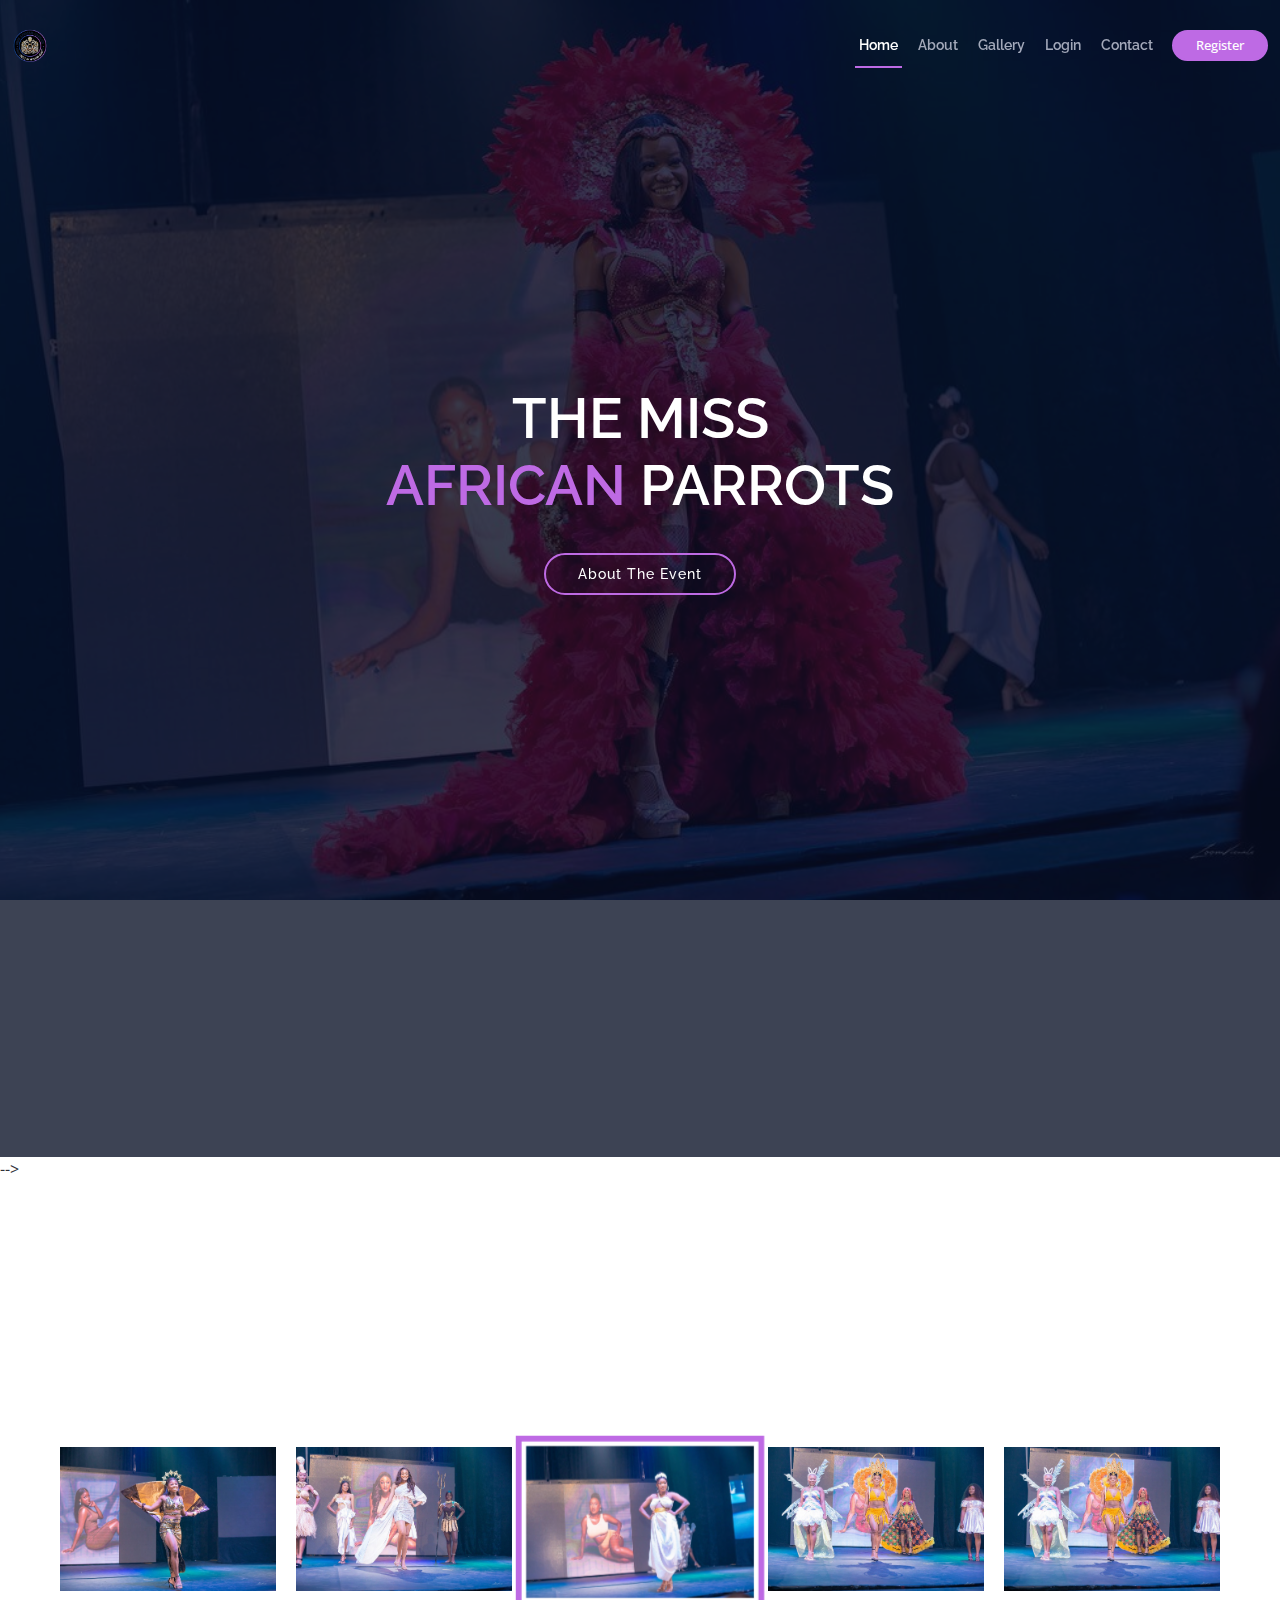
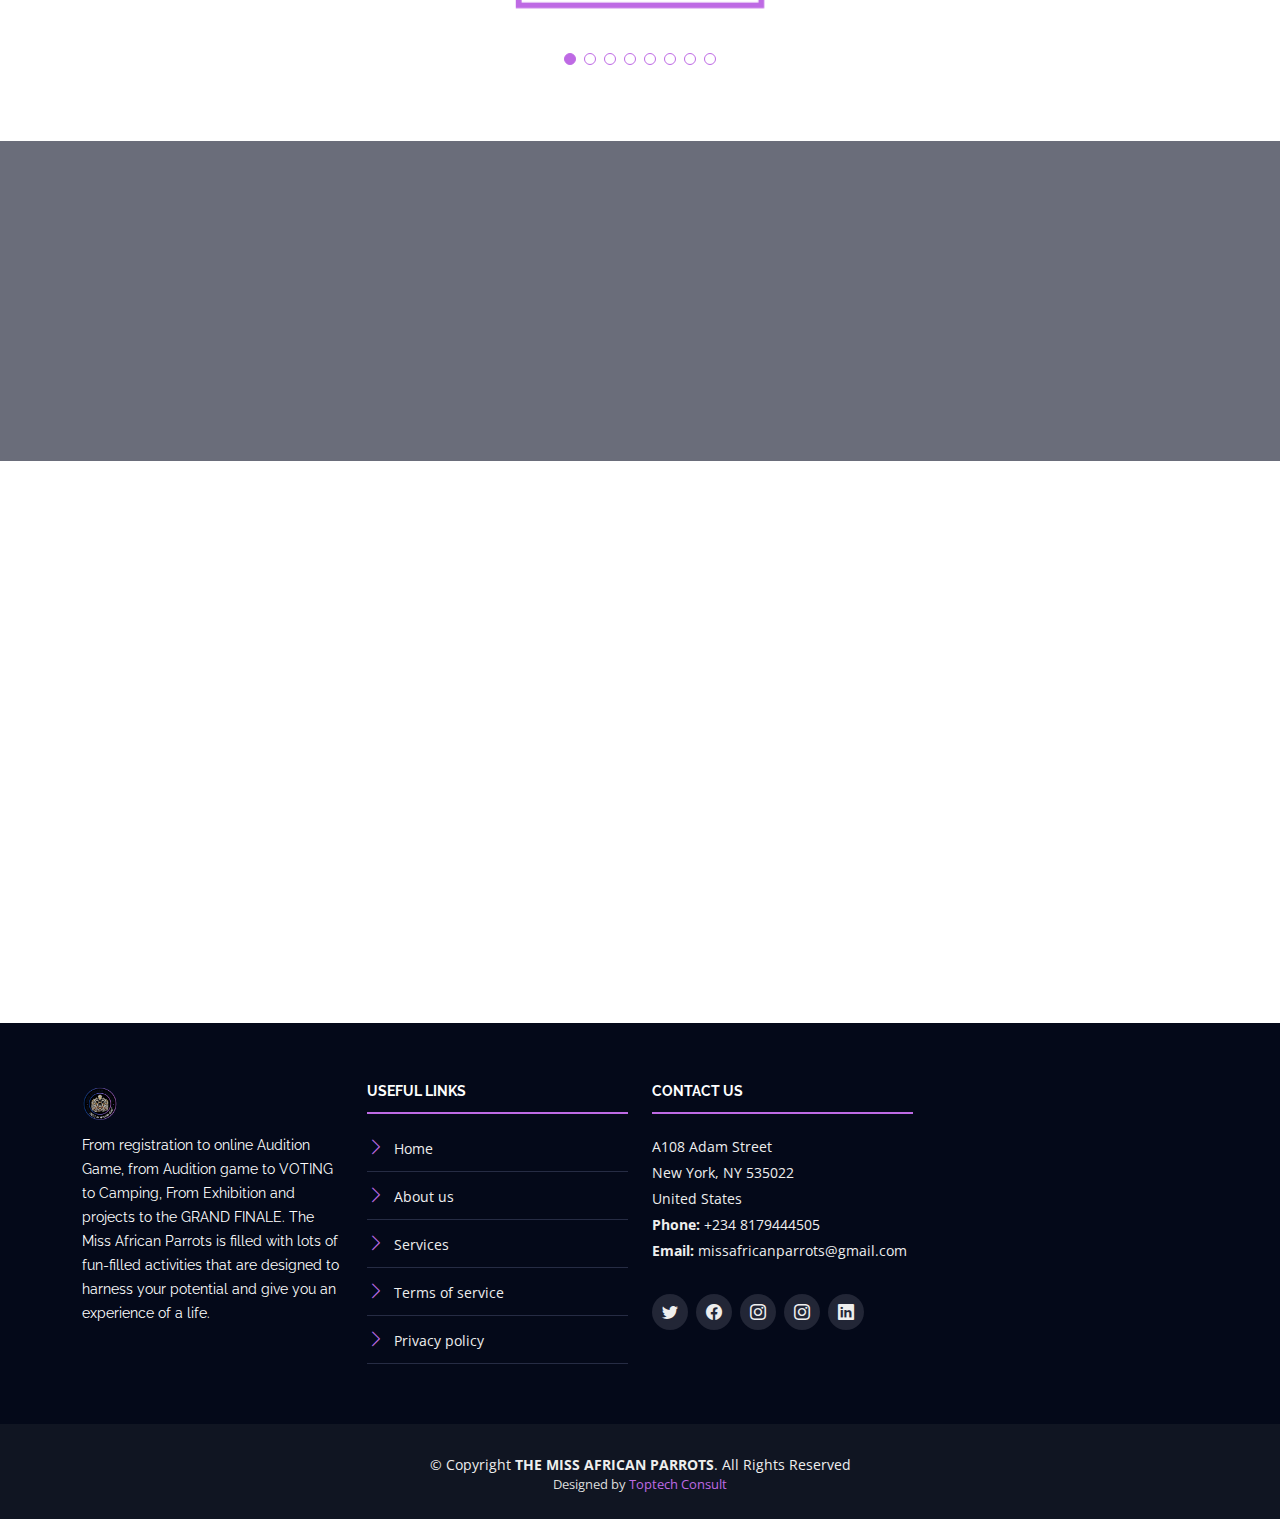
==== commit 34cae936: "Update index.html" ====
--- a/Miss African Parrot/index.html
+++ b/Miss African Parrot/index.html
@@ -950,7 +950,7 @@
             <div class="contact-phone">
               <i class="bi bi-phone"></i>
               <h3>Phone Number</h3>
-              <p><a href="tel:+155895548855">+1 5589 55488 55</a></p>
+              <p><a href="tel:+2348179444505">+234 8179444505</a></p>
             </div>
           </div>
 
@@ -958,7 +958,7 @@
             <div class="contact-email">
               <i class="bi bi-envelope"></i>
               <h3>Email</h3>
-              <p><a href="mailto:info@example.com">info@example.com</a></p>
+              <p><a href="mailto:missafricanparrots@gmail.com">missafricanparrots@gmail.com</a></p>
             </div>
           </div>
 
@@ -1033,8 +1033,8 @@
               A108 Adam Street <br>
               New York, NY 535022<br>
               United States <br>
-              <strong>Phone:</strong> +1 5589 55488 55<br>
-              <strong>Email:</strong> info@example.com<br>
+              <strong>Phone:</strong> +234 8179444505<br>
+              <strong>Email:</strong> missafricanparrots@gmail.com<br>
             </p>
 
             <div class="social-links">
@@ -1062,7 +1062,7 @@
         Licensing information: https://bootstrapmade.com/license/
         Purchase the pro version with working PHP/AJAX contact form: https://bootstrapmade.com/buy/?theme=TheEvent
       -->
-        Designed by <a href="https://bootstrapmade.com/">Topnotch</a>
+        Designed by <a href="https://bootstrapmade.com/">Toptech Consult</a>
       </div>
     </div>
   </footer><!-- End  Footer -->
@@ -1081,4 +1081,4 @@
 
 </body>
 
-</html>+</html>
